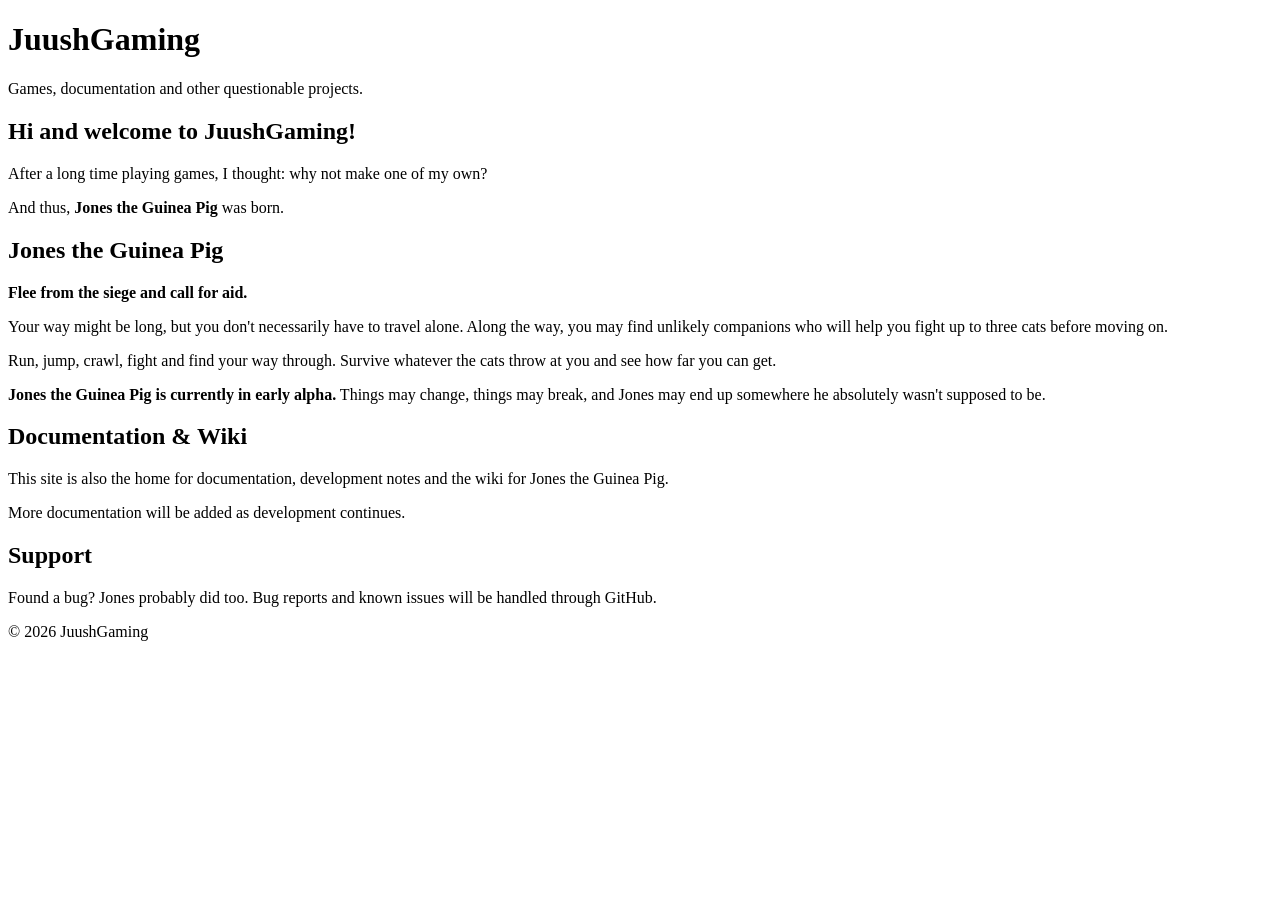
==== index.html @ a4b664cf "Create index.html" ====
<!DOCTYPE html>
<html lang="en">
<head>
    <meta charset="UTF-8">
    <meta name="viewport" content="width=device-width, initial-scale=1.0">
    <title>JuushGaming</title>
</head>

<body>

    <header>
        <h1>JuushGaming</h1>
        <p>Games, documentation and other questionable projects.</p>
    </header>

    <main>

        <section>
            <h2>Hi and welcome to JuushGaming!</h2>

            <p>
                After a long time playing games, I thought:
                why not make one of my own?
            </p>

            <p>
                And thus, <strong>Jones the Guinea Pig</strong> was born.
            </p>
        </section>


        <section>
            <h2>Jones the Guinea Pig</h2>

            <p><strong>Flee from the siege and call for aid.</strong></p>

            <p>
                Your way might be long, but you don't necessarily have to
                travel alone. Along the way, you may find unlikely companions
                who will help you fight up to three cats before moving on.
            </p>

            <p>
                Run, jump, crawl, fight and find your way through.
                Survive whatever the cats throw at you and see how far you can get.
            </p>

            <p>
                <strong>Jones the Guinea Pig is currently in early alpha.</strong>
                Things may change, things may break, and Jones may end up
                somewhere he absolutely wasn't supposed to be.
            </p>
        </section>


        <section>
            <h2>Documentation & Wiki</h2>

            <p>
                This site is also the home for documentation, development notes
                and the wiki for Jones the Guinea Pig.
            </p>

            <p>
                More documentation will be added as development continues.
            </p>
        </section>


        <section>
            <h2>Support</h2>

            <p>
                Found a bug? Jones probably did too.
                Bug reports and known issues will be handled through GitHub.
            </p>
        </section>

    </main>

    <footer>
        <p>© 2026 JuushGaming</p>
    </footer>

</body>
</html>
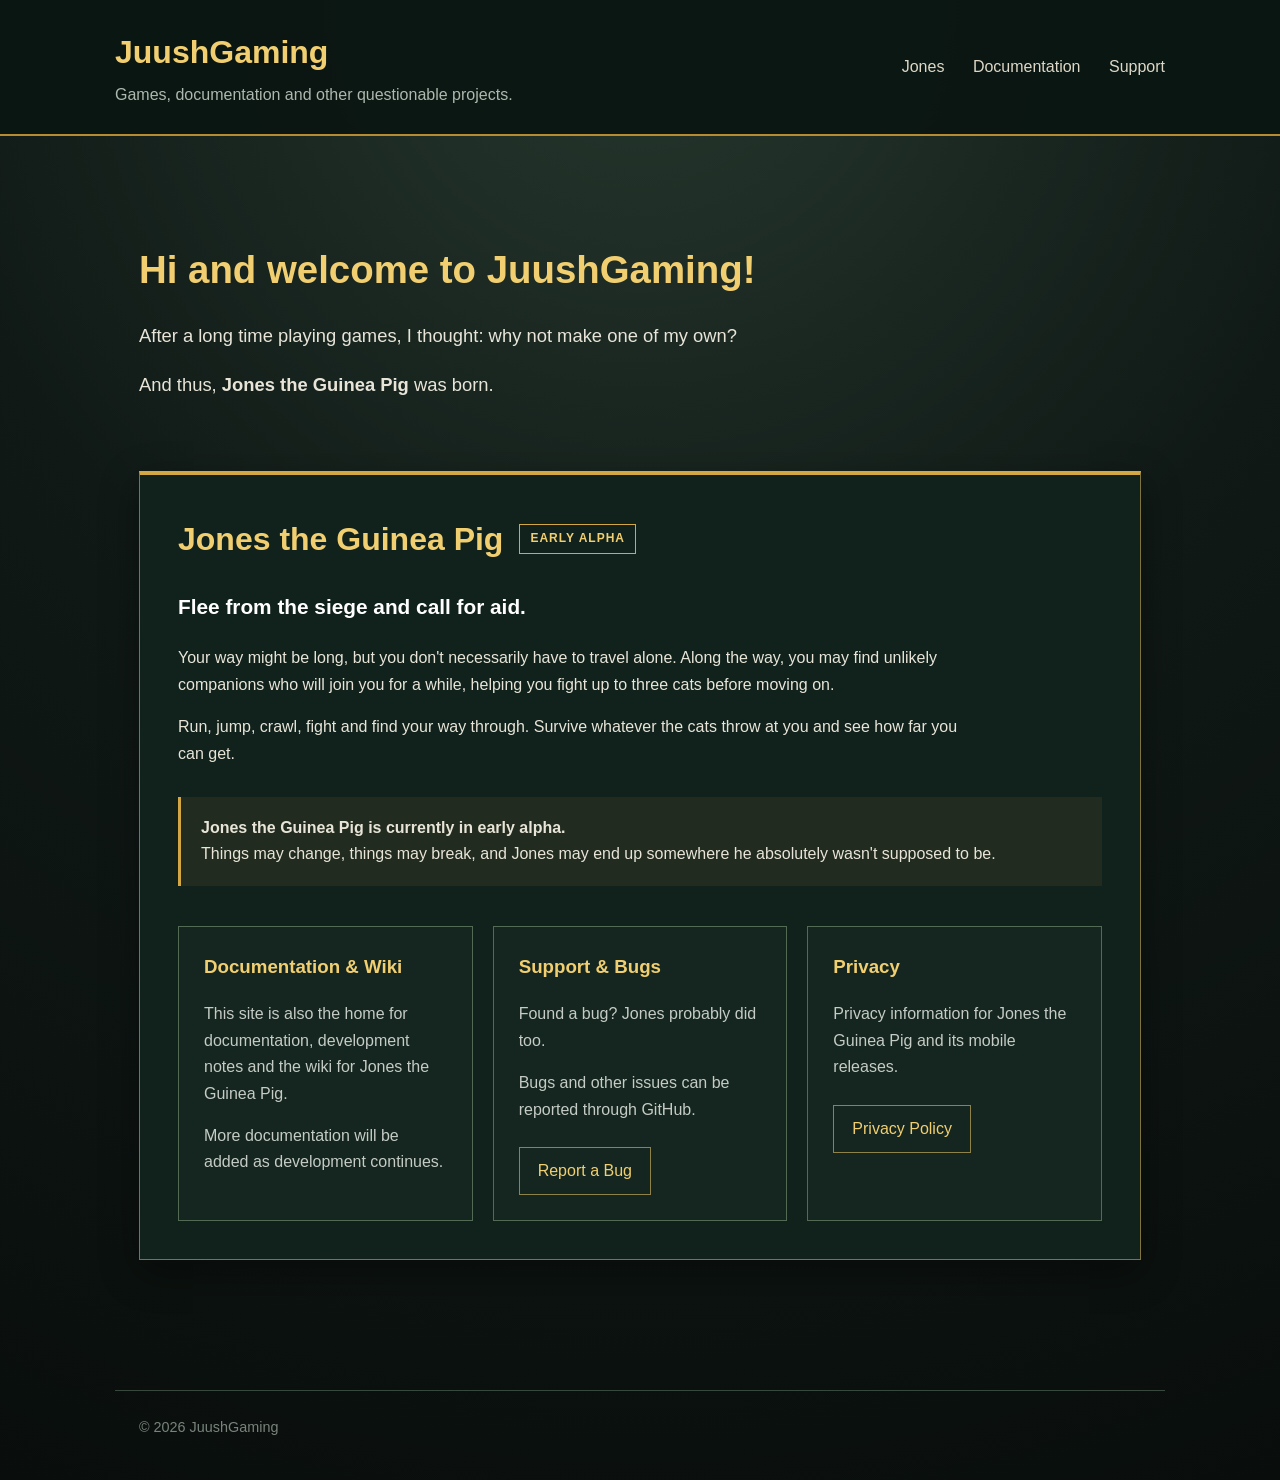
==== commit 1a897aad: "Update index.html" ====
--- a/index.html
+++ b/index.html
@@ -3,84 +3,326 @@
 <head>
     <meta charset="UTF-8">
     <meta name="viewport" content="width=device-width, initial-scale=1.0">
+
     <title>JuushGaming</title>
+
+    <style>
+        * {
+            box-sizing: border-box;
+        }
+
+        body {
+            margin: 0;
+            background:
+                radial-gradient(circle at top, #26382e 0%, #101916 45%, #090e0c 100%);
+            color: #e8e5d8;
+            font-family: Arial, Helvetica, sans-serif;
+            line-height: 1.65;
+        }
+
+        header {
+            background: rgba(10, 22, 18, 0.94);
+            border-bottom: 2px solid #b78b32;
+            padding: 26px 24px;
+        }
+
+        .header-inner {
+            max-width: 1050px;
+            margin: 0 auto;
+            display: flex;
+            align-items: center;
+            justify-content: space-between;
+            gap: 30px;
+        }
+
+        .brand h1 {
+            margin: 0;
+            color: #f1cf70;
+            font-size: 2rem;
+        }
+
+        .brand p {
+            margin: 3px 0 0;
+            color: #aeb8ae;
+        }
+
+        nav a {
+            color: #ddd8c7;
+            text-decoration: none;
+            margin-left: 24px;
+        }
+
+        nav a:hover {
+            color: #f1cf70;
+        }
+
+        main {
+            max-width: 1050px;
+            margin: 0 auto;
+            padding: 70px 24px;
+        }
+
+        .intro {
+            max-width: 760px;
+            margin-bottom: 70px;
+        }
+
+        .intro h2 {
+            color: #f1cf70;
+            font-size: 2.4rem;
+            margin-bottom: 20px;
+        }
+
+        .intro p {
+            font-size: 1.15rem;
+        }
+
+        .game-card {
+            background: rgba(18, 35, 29, 0.94);
+            border: 1px solid #7f743f;
+            border-top: 4px solid #d2a744;
+            padding: 38px;
+            box-shadow: 0 12px 35px rgba(0, 0, 0, 0.35);
+        }
+
+        .game-title {
+            display: flex;
+            align-items: center;
+            gap: 16px;
+            flex-wrap: wrap;
+        }
+
+        .game-title h2 {
+            margin: 0;
+            color: #f1cf70;
+            font-size: 2rem;
+        }
+
+        .alpha {
+            display: inline-block;
+            padding: 4px 10px;
+            border: 1px solid #d2a744;
+            color: #f1cf70;
+            font-size: 0.75rem;
+            font-weight: bold;
+            letter-spacing: 1px;
+            text-transform: uppercase;
+        }
+
+        .tagline {
+            margin-top: 25px;
+            font-size: 1.3rem;
+            color: #ffffff;
+            font-weight: bold;
+        }
+
+        .game-description {
+            max-width: 780px;
+        }
+
+        .alpha-note {
+            margin-top: 30px;
+            padding: 18px 20px;
+            background: rgba(211, 167, 68, 0.08);
+            border-left: 3px solid #d2a744;
+        }
+
+        .sections {
+            display: grid;
+            grid-template-columns: repeat(auto-fit, minmax(250px, 1fr));
+            gap: 20px;
+            margin-top: 40px;
+        }
+
+        .info-box {
+            background: rgba(20, 39, 32, 0.85);
+            border: 1px solid #536b55;
+            padding: 25px;
+        }
+
+        .info-box h3 {
+            color: #f1cf70;
+            margin-top: 0;
+        }
+
+        .info-box p {
+            color: #c5cbc5;
+        }
+
+        .button {
+            display: inline-block;
+            margin-top: 8px;
+            padding: 10px 18px;
+            color: #f1cf70;
+            border: 1px solid #8f8248;
+            text-decoration: none;
+        }
+
+        .button:hover {
+            background: #d2a744;
+            color: #101916;
+        }
+
+        footer {
+            max-width: 1050px;
+            margin: 60px auto 0;
+            padding: 25px 24px 40px;
+            border-top: 1px solid #39483e;
+            color: #78847b;
+            font-size: 0.9rem;
+        }
+
+        @media (max-width: 700px) {
+            .header-inner {
+                display: block;
+            }
+
+            nav {
+                margin-top: 15px;
+            }
+
+            nav a {
+                margin: 0 18px 0 0;
+            }
+
+            main {
+                padding-top: 40px;
+            }
+
+            .intro h2 {
+                font-size: 2rem;
+            }
+
+            .game-card {
+                padding: 25px;
+            }
+        }
+    </style>
 </head>
 
 <body>
 
-    <header>
-        <h1>JuushGaming</h1>
-        <p>Games, documentation and other questionable projects.</p>
-    </header>
-
-    <main>
-
-        <section>
-            <h2>Hi and welcome to JuushGaming!</h2>
-
-            <p>
-                After a long time playing games, I thought:
-                why not make one of my own?
-            </p>
-
-            <p>
-                And thus, <strong>Jones the Guinea Pig</strong> was born.
-            </p>
-        </section>
-
-
-        <section>
+<header>
+    <div class="header-inner">
+        <div class="brand">
+            <h1>JuushGaming</h1>
+            <p>Games, documentation and other questionable projects.</p>
+        </div>
+
+        <nav>
+            <a href="#jones">Jones</a>
+            <a href="#documentation">Documentation</a>
+            <a href="#support">Support</a>
+        </nav>
+    </div>
+</header>
+
+
+<main>
+
+    <section class="intro">
+        <h2>Hi and welcome to JuushGaming!</h2>
+
+        <p>
+            After a long time playing games, I thought:
+            why not make one of my own?
+        </p>
+
+        <p>
+            And thus, <strong>Jones the Guinea Pig</strong> was born.
+        </p>
+    </section>
+
+
+    <section class="game-card" id="jones">
+
+        <div class="game-title">
             <h2>Jones the Guinea Pig</h2>
-
-            <p><strong>Flee from the siege and call for aid.</strong></p>
-
+            <span class="alpha">Early Alpha</span>
+        </div>
+
+        <p class="tagline">
+            Flee from the siege and call for aid.
+        </p>
+
+        <div class="game-description">
             <p>
                 Your way might be long, but you don't necessarily have to
                 travel alone. Along the way, you may find unlikely companions
-                who will help you fight up to three cats before moving on.
+                who will join you for a while, helping you fight up to three
+                cats before moving on.
             </p>
 
             <p>
                 Run, jump, crawl, fight and find your way through.
                 Survive whatever the cats throw at you and see how far you can get.
             </p>
-
-            <p>
-                <strong>Jones the Guinea Pig is currently in early alpha.</strong>
-                Things may change, things may break, and Jones may end up
-                somewhere he absolutely wasn't supposed to be.
-            </p>
-        </section>
-
-
-        <section>
-            <h2>Documentation & Wiki</h2>
-
-            <p>
-                This site is also the home for documentation, development notes
-                and the wiki for Jones the Guinea Pig.
-            </p>
-
-            <p>
-                More documentation will be added as development continues.
-            </p>
-        </section>
-
-
-        <section>
-            <h2>Support</h2>
-
-            <p>
-                Found a bug? Jones probably did too.
-                Bug reports and known issues will be handled through GitHub.
-            </p>
-        </section>
-
-    </main>
-
-    <footer>
-        <p>© 2026 JuushGaming</p>
-    </footer>
+        </div>
+
+        <div class="alpha-note">
+            <strong>Jones the Guinea Pig is currently in early alpha.</strong><br>
+            Things may change, things may break, and Jones may end up
+            somewhere he absolutely wasn't supposed to be.
+        </div>
+
+
+        <div class="sections">
+
+            <div class="info-box" id="documentation">
+                <h3>Documentation & Wiki</h3>
+
+                <p>
+                    This site is also the home for documentation,
+                    development notes and the wiki for Jones the Guinea Pig.
+                </p>
+
+                <p>
+                    More documentation will be added as development continues.
+                </p>
+            </div>
+
+
+            <div class="info-box" id="support">
+                <h3>Support & Bugs</h3>
+
+                <p>
+                    Found a bug? Jones probably did too.
+                </p>
+
+                <p>
+                    Bugs and other issues can be reported through GitHub.
+                </p>
+
+                <a class="button"
+                   href="https://github.com/juushgaming/juushgaming.github.io/issues">
+                    Report a Bug
+                </a>
+            </div>
+
+
+            <div class="info-box">
+                <h3>Privacy</h3>
+
+                <p>
+                    Privacy information for Jones the Guinea Pig
+                    and its mobile releases.
+                </p>
+
+                <a class="button" href="jones/privacy.html">
+                    Privacy Policy
+                </a>
+            </div>
+
+        </div>
+
+    </section>
+
+</main>
+
+
+<footer>
+    © 2026 JuushGaming
+</footer>
 
 </body>
 </html>
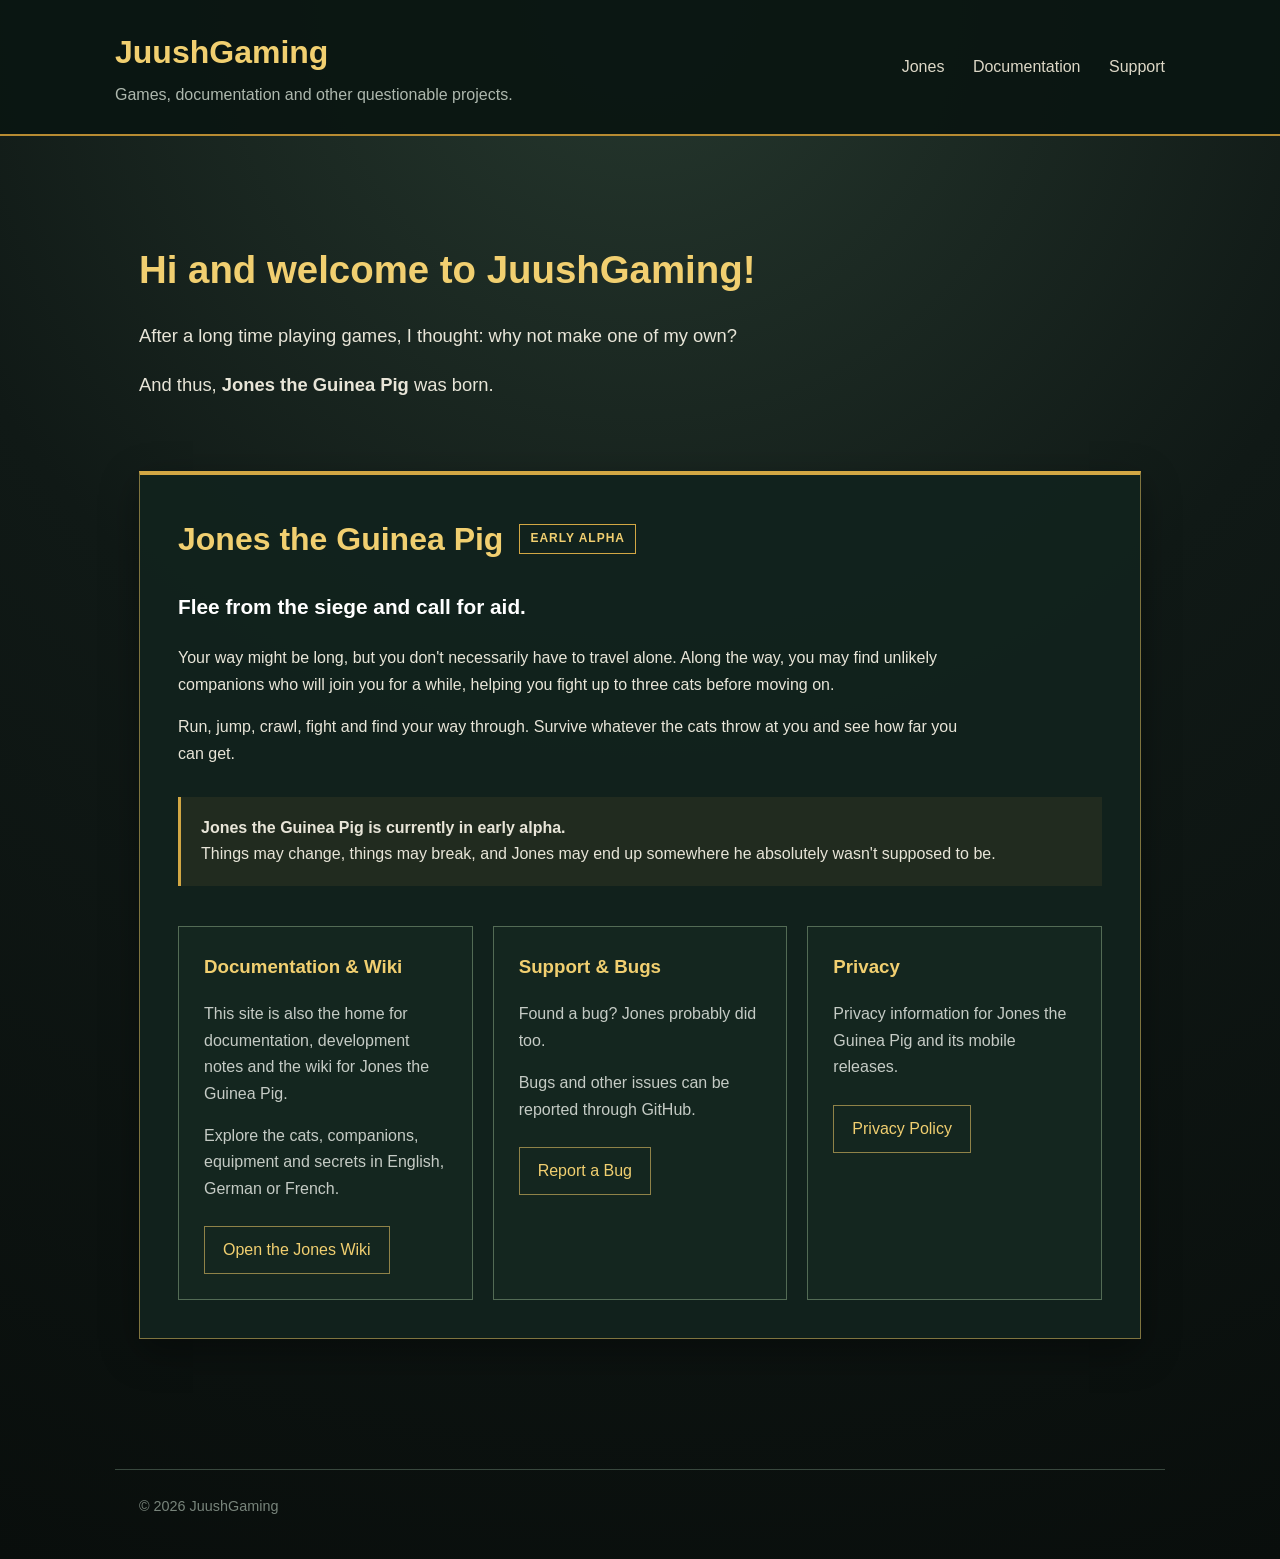
==== commit 60590ef5: "Adding Stuff" ====
--- a/index.html
+++ b/index.html
@@ -277,8 +277,10 @@
                 </p>
 
                 <p>
-                    More documentation will be added as development continues.
-                </p>
+                    Explore the cats, companions, equipment and secrets in
+                    English, German or French.
+                </p>
+                <a class="button" href="jones/index.html">Open the Jones Wiki</a>
             </div>
 
 
